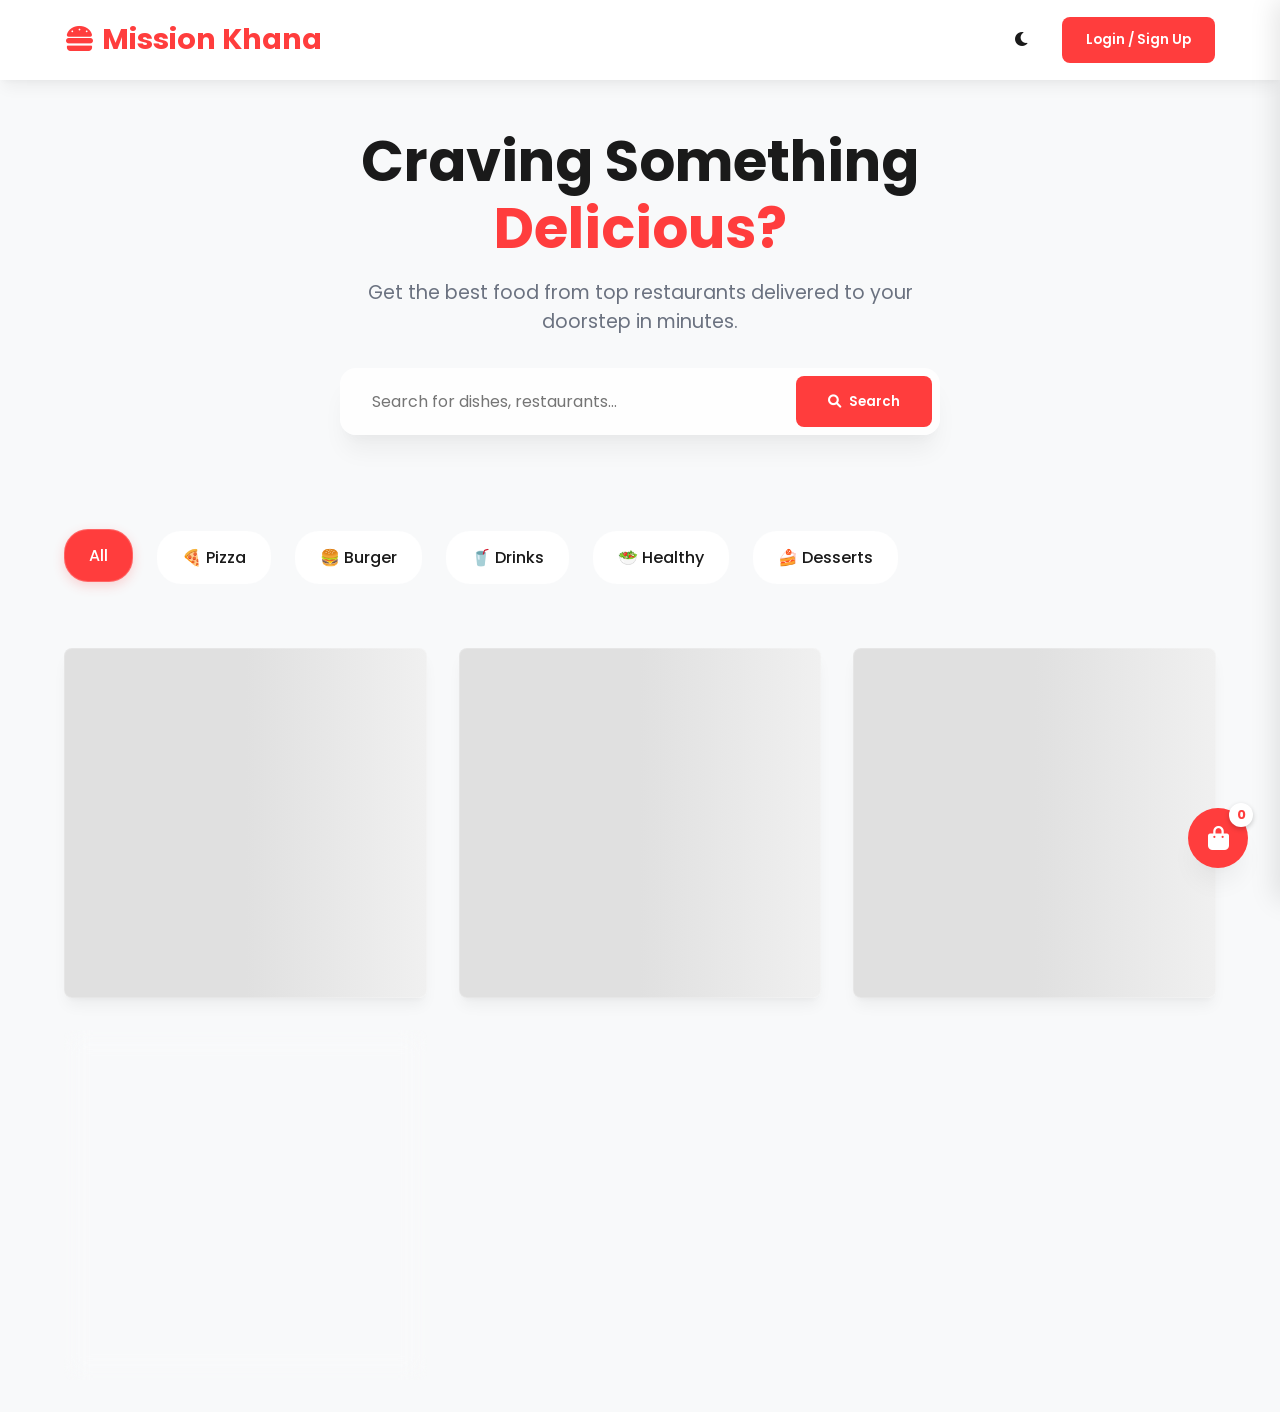
==== index.html @ 16313081 "first commit" ====
<!DOCTYPE html>
<html lang="en">
<head>
  <meta charset="UTF-8">
  <meta name="viewport" content="width=device-width, initial-scale=1.0">
  <title>Mission Khana - Premium Food Delivery</title>
  <link rel="stylesheet" href="css/styles.css">
  <link rel="stylesheet" href="https://cdnjs.cloudflare.com/ajax/libs/font-awesome/6.0.0/css/all.min.css">
</head>
<body>
  <!-- Navbar -->
  <nav class="navbar glass">
    <a href="#" class="logo">
      <i class="fas fa-hamburger"></i> Mission Khana
    </a>
    <div class="nav-links">
      <button class="nav-btn" id="themeToggle"><i class="fas fa-moon"></i></button>
      <div id="authNavContainer">
        <!-- Dynamically injected login or user profile -->
        <button class="btn-primary" id="loginBtn">Login / Sign Up</button>
      </div>
    </div>
  </nav>

  <!-- Hero Section -->
  <section class="hero">
    <h1>Craving Something <br><span>Delicious?</span></h1>
    <p>Get the best food from top restaurants delivered to your doorstep in minutes.</p>
    <div class="search-bar">
      <input type="text" id="searchInput" placeholder="Search for dishes, restaurants...">
      <button class="btn-primary"><i class="fas fa-search"></i> Search</button>
    </div>
  </section>

  <!-- Categories -->
  <section class="categories" id="categoryContainer">
    <div class="category-chip active" data-category="All">All</div>
    <div class="category-chip" data-category="Pizza">🍕 Pizza</div>
    <div class="category-chip" data-category="Burger">🍔 Burger</div>
    <div class="category-chip" data-category="Drinks">🥤 Drinks</div>
    <div class="category-chip" data-category="Healthy">🥗 Healthy</div>
    <div class="category-chip" data-category="Desserts">🍰 Desserts</div>
  </section>

  <!-- Food Feed -->
  <section class="food-feed" id="foodFeed">
    <!-- Skeletons while loading -->
    <div class="food-card glass skeleton" style="height: 350px;"></div>
    <div class="food-card glass skeleton" style="height: 350px;"></div>
    <div class="food-card glass skeleton" style="height: 350px;"></div>
    <div class="food-card glass skeleton" style="height: 350px;"></div>
  </section>

  <!-- Floating Cart -->
  <div class="floating-cart" id="floatingCartBtn">
    <i class="fas fa-shopping-bag"></i>
    <div class="cart-badge" id="cartBadge">0</div>
  </div>

  <!-- Cart Drawer -->
  <div class="cart-drawer glass" id="cartDrawer">
    <div class="cart-header">
      <h2>Your Cart</h2>
      <button class="nav-btn close-cart" id="closeCartBtn"><i class="fas fa-times"></i></button>
    </div>
    <div class="cart-items" id="cartItemsContainer">
      <!-- Cart items injected here -->
      <p style="text-align: center; color: var(--text-secondary); margin-top: 2rem;">Your cart is empty</p>
    </div>
    <div class="cart-footer">
      <div class="cart-total-row">
        <span>Subtotal</span>
        <span id="cartSubtotal">$0.00</span>
      </div>
      <div class="cart-total-row">
        <span>Delivery Fee</span>
        <span id="cartDelivery">$0.00</span>
      </div>
      <div class="cart-total-row grand-total">
        <span>Total</span>
        <span id="cartTotal">$0.00</span>
      </div>
      <button class="btn-primary" style="width: 100%; justify-content: center;" id="checkoutBtn">Place Order</button>
    </div>
  </div>

  <!-- Auth Modal -->
  <div class="modal-overlay" id="authModal">
    <div class="auth-modal glass">
      <button class="close-modal" id="closeAuthBtn"><i class="fas fa-times"></i></button>
      <div class="auth-tabs">
        <button class="auth-tab active" id="tabLogin">Login</button>
        <button class="auth-tab" id="tabRegister">Register</button>
      </div>
      
      <!-- Login Form -->
      <form class="auth-form" id="loginForm">
        <div class="form-group">
          <input type="email" id="loginEmail" placeholder="Email Address" required>
        </div>
        <div class="form-group">
          <input type="password" id="loginPassword" placeholder="Password" required>
        </div>
        <button type="submit" class="btn-primary" style="justify-content: center;">Login</button>
      </form>

      <!-- Register Form (Hidden by default) -->
      <form class="auth-form" id="registerForm" style="display: none;">
        <div class="form-group">
          <input type="text" id="registerName" placeholder="Full Name" required>
        </div>
        <div class="form-group">
          <input type="email" id="registerEmail" placeholder="Email Address" required>
        </div>
        <div class="form-group">
          <input type="password" id="registerPassword" placeholder="Password" required>
        </div>
        <button type="submit" class="btn-primary" style="justify-content: center;">Sign Up</button>
      </form>

      <button class="btn-primary google-btn" id="googleSignInBtn" style="width: 100%;">
        <img src="https://upload.wikimedia.org/wikipedia/commons/5/53/Google_%22G%22_Logo.svg" alt="G"> 
        Continue with Google
      </button>
    </div>
  </div>

  <div class="toast-container" id="toastContainer"></div>

  <!-- Firebase Scripts (Modular) -->
  <script type="module" src="js/firebase-config.js"></script>
  <script type="module" src="js/auth.js"></script>
  <script type="module" src="js/app.js"></script>
  <script type="module" src="js/cart.js"></script>
</body>
</html>
---- css/styles.css ----
@import url('https://fonts.googleapis.com/css2?family=Poppins:wght@300;400;500;600;700&display=swap');

:root {
  --primary-color: #FF3D3D;
  --primary-hover: #E53737;
  --bg-color: #F8F9FA;
  --card-bg: rgba(255, 255, 255, 0.9);
  --text-primary: #1A1A1A;
  --text-secondary: #6B7280;
  --glass-border: rgba(255, 255, 255, 0.2);
  --shadow-sm: 0 4px 6px -1px rgba(0, 0, 0, 0.05), 0 2px 4px -1px rgba(0, 0, 0, 0.03);
  --shadow-md: 0 10px 15px -3px rgba(0, 0, 0, 0.05), 0 4px 6px -2px rgba(0, 0, 0, 0.03);
  --shadow-lg: 0 20px 25px -5px rgba(0, 0, 0, 0.05), 0 10px 10px -5px rgba(0, 0, 0, 0.02);
  --radius-sm: 8px;
  --radius-md: 16px;
  --radius-lg: 24px;
  --transition: all 0.3s cubic-bezier(0.4, 0, 0.2, 1);
}

[data-theme="dark"] {
  --bg-color: #121212;
  --card-bg: rgba(30, 30, 30, 0.85);
  --text-primary: #F9FAFB;
  --text-secondary: #9CA3AF;
  --glass-border: rgba(255, 255, 255, 0.05);
  --shadow-sm: 0 4px 6px -1px rgba(0, 0, 0, 0.3);
  --shadow-md: 0 10px 15px -3px rgba(0, 0, 0, 0.4);
  --shadow-lg: 0 20px 25px -5px rgba(0, 0, 0, 0.5);
}

* {
  margin: 0;
  padding: 0;
  box-sizing: border-box;
  font-family: 'Poppins', sans-serif;
}

body {
  background-color: var(--bg-color);
  color: var(--text-primary);
  min-height: 100vh;
  overflow-x: hidden;
  transition: var(--transition);
}

/* Glassmorphism Utilities */
.glass {
  background: var(--card-bg);
  backdrop-filter: blur(12px);
  -webkit-backdrop-filter: blur(12px);
  border: 1px solid var(--glass-border);
  box-shadow: var(--shadow-md);
}

/* Layout & Navbar */
.navbar {
  position: fixed;
  top: 0;
  left: 0;
  right: 0;
  z-index: 100;
  padding: 1rem 5%;
  display: flex;
  justify-content: space-between;
  align-items: center;
  transition: var(--transition);
}

.logo {
  font-size: 1.8rem;
  font-weight: 700;
  color: var(--primary-color);
  text-decoration: none;
  display: flex;
  align-items: center;
  gap: 0.5rem;
}

.nav-links {
  display: flex;
  gap: 2rem;
  align-items: center;
}

.nav-btn {
  background: none;
  border: none;
  color: var(--text-primary);
  font-size: 1rem;
  font-weight: 500;
  cursor: pointer;
  transition: var(--transition);
  text-decoration: none;
}

.nav-btn:hover {
  color: var(--primary-color);
}

.btn-primary {
  background: var(--primary-color);
  color: white;
  padding: 0.8rem 1.5rem;
  border-radius: var(--radius-sm);
  border: none;
  font-weight: 600;
  cursor: pointer;
  transition: var(--transition);
  display: inline-flex;
  align-items: center;
  gap: 0.5rem;
}

.btn-primary:hover {
  background: var(--primary-hover);
  transform: translateY(-2px);
  box-shadow: 0 4px 12px rgba(255, 61, 61, 0.3);
}

/* Hero Section */
.hero {
  padding: 8rem 5% 4rem;
  text-align: center;
  min-height: 50vh;
  display: flex;
  flex-direction: column;
  justify-content: center;
  align-items: center;
}

.hero h1 {
  font-size: 3.5rem;
  font-weight: 700;
  margin-bottom: 1rem;
  line-height: 1.2;
}

.hero h1 span {
  color: var(--primary-color);
}

.hero p {
  font-size: 1.2rem;
  color: var(--text-secondary);
  max-width: 600px;
  margin-bottom: 2rem;
}

.search-bar {
  display: flex;
  width: 100%;
  max-width: 600px;
  background: var(--card-bg);
  border-radius: var(--radius-md);
  padding: 0.5rem;
  box-shadow: var(--shadow-lg);
}

.search-bar input {
  flex: 1;
  border: none;
  background: transparent;
  padding: 0.8rem 1.5rem;
  font-size: 1rem;
  color: var(--text-primary);
  outline: none;
}

.search-bar button {
  padding: 0.8rem 2rem;
  border-radius: var(--radius-sm);
}

/* Categories */
.categories {
  padding: 2rem 5%;
  display: flex;
  gap: 1.5rem;
  overflow-x: auto;
  scrollbar-width: none;
}

.categories::-webkit-scrollbar {
  display: none;
}

.category-chip {
  padding: 0.8rem 1.5rem;
  border-radius: var(--radius-lg);
  background: var(--card-bg);
  color: var(--text-primary);
  border: 1px solid var(--glass-border);
  cursor: pointer;
  white-space: nowrap;
  font-weight: 500;
  transition: var(--transition);
  display: flex;
  align-items: center;
  gap: 0.5rem;
}

.category-chip:hover, .category-chip.active {
  background: var(--primary-color);
  color: white;
  transform: translateY(-2px);
  box-shadow: 0 4px 12px rgba(255, 61, 61, 0.2);
}

/* Food Feed */
.food-feed {
  padding: 2rem 5%;
  display: grid;
  grid-template-columns: repeat(auto-fill, minmax(280px, 1fr));
  gap: 2rem;
}

.food-card {
  border-radius: var(--radius-md);
  overflow: hidden;
  transition: var(--transition);
  position: relative;
  display: flex;
  flex-direction: column;
}

.food-card:hover {
  transform: translateY(-5px);
  box-shadow: var(--shadow-lg);
}

.food-img-container {
  height: 200px;
  overflow: hidden;
  position: relative;
}

.food-img {
  width: 100%;
  height: 100%;
  object-fit: cover;
  transition: transform 0.5s ease;
}

.food-card:hover .food-img {
  transform: scale(1.05);
}

.food-info {
  padding: 1.5rem;
  flex: 1;
  display: flex;
  flex-direction: column;
}

.food-title {
  font-size: 1.2rem;
  font-weight: 600;
  margin-bottom: 0.5rem;
}

.food-category {
  font-size: 0.85rem;
  color: var(--text-secondary);
  text-transform: uppercase;
  letter-spacing: 1px;
  margin-bottom: 1rem;
}

.food-bottom {
  display: flex;
  justify-content: space-between;
  align-items: center;
  margin-top: auto;
}

.food-price {
  font-size: 1.3rem;
  font-weight: 700;
  color: var(--primary-color);
}

.add-to-cart-btn {
  background: var(--bg-color);
  color: var(--text-primary);
  border: 1px solid var(--glass-border);
  width: 40px;
  height: 40px;
  border-radius: 50%;
  display: flex;
  justify-content: center;
  align-items: center;
  cursor: pointer;
  transition: var(--transition);
}

.add-to-cart-btn:hover {
  background: var(--primary-color);
  color: white;
  border-color: var(--primary-color);
}

/* Auth Modal */
.modal-overlay {
  position: fixed;
  top: 0;
  left: 0;
  right: 0;
  bottom: 0;
  background: rgba(0, 0, 0, 0.5);
  backdrop-filter: blur(5px);
  z-index: 1000;
  display: flex;
  justify-content: center;
  align-items: center;
  opacity: 0;
  pointer-events: none;
  transition: var(--transition);
}

.modal-overlay.active {
  opacity: 1;
  pointer-events: all;
}

.auth-modal {
  width: 100%;
  max-width: 400px;
  padding: 2rem;
  border-radius: var(--radius-md);
  transform: translateY(20px);
  transition: var(--transition);
  position: relative;
}

.modal-overlay.active .auth-modal {
  transform: translateY(0);
}

.close-modal {
  position: absolute;
  top: 1rem;
  right: 1rem;
  background: none;
  border: none;
  font-size: 1.5rem;
  color: var(--text-secondary);
  cursor: pointer;
}

.auth-tabs {
  display: flex;
  margin-bottom: 2rem;
  border-bottom: 1px solid var(--glass-border);
}

.auth-tab {
  flex: 1;
  padding: 1rem;
  text-align: center;
  background: none;
  border: none;
  color: var(--text-secondary);
  font-weight: 600;
  cursor: pointer;
  position: relative;
}

.auth-tab.active {
  color: var(--primary-color);
}

.auth-tab.active::after {
  content: '';
  position: absolute;
  bottom: -1px;
  left: 0;
  right: 0;
  height: 2px;
  background: var(--primary-color);
}

.auth-form {
  display: flex;
  flex-direction: column;
  gap: 1.2rem;
}

.form-group input {
  width: 100%;
  padding: 0.8rem 1rem;
  border-radius: var(--radius-sm);
  border: 1px solid var(--glass-border);
  background: var(--bg-color);
  color: var(--text-primary);
  font-size: 1rem;
  outline: none;
}

.form-group input:focus {
  border-color: var(--primary-color);
}

.google-btn {
  background: white;
  color: #333;
  border: 1px solid #ddd;
  display: flex;
  align-items: center;
  justify-content: center;
  gap: 0.5rem;
  margin-top: 1rem;
}

.google-btn img {
  width: 20px;
}

/* Cart Drawer */
.cart-drawer {
  position: fixed;
  top: 0;
  right: -400px;
  width: 400px;
  height: 100vh;
  z-index: 1001;
  padding: 2rem;
  display: flex;
  flex-direction: column;
  transition: right 0.4s cubic-bezier(0.4, 0, 0.2, 1);
  box-shadow: -5px 0 25px rgba(0, 0, 0, 0.1);
}

.cart-drawer.active {
  right: 0;
}

.cart-header {
  display: flex;
  justify-content: space-between;
  align-items: center;
  margin-bottom: 2rem;
  padding-bottom: 1rem;
  border-bottom: 1px solid var(--glass-border);
}

.cart-items {
  flex: 1;
  overflow-y: auto;
  display: flex;
  flex-direction: column;
  gap: 1rem;
}

.cart-item {
  display: flex;
  gap: 1rem;
  align-items: center;
  background: var(--bg-color);
  padding: 0.8rem;
  border-radius: var(--radius-sm);
}

.cart-item img {
  width: 60px;
  height: 60px;
  border-radius: var(--radius-sm);
  object-fit: cover;
}

.cart-item-info {
  flex: 1;
}

.cart-item-title {
  font-weight: 600;
  font-size: 0.9rem;
}

.cart-item-price {
  color: var(--primary-color);
  font-weight: 600;
}

.cart-item-qty {
  display: flex;
  align-items: center;
  gap: 0.5rem;
}

.qty-btn {
  background: var(--card-bg);
  border: 1px solid var(--glass-border);
  width: 24px;
  height: 24px;
  border-radius: 4px;
  display: flex;
  justify-content: center;
  align-items: center;
  cursor: pointer;
  color: var(--text-primary);
}

.cart-footer {
  margin-top: 2rem;
  padding-top: 1rem;
  border-top: 1px solid var(--glass-border);
}

.cart-total-row {
  display: flex;
  justify-content: space-between;
  margin-bottom: 0.5rem;
  font-size: 0.9rem;
  color: var(--text-secondary);
}

.cart-total-row.grand-total {
  font-size: 1.2rem;
  font-weight: 700;
  color: var(--text-primary);
  margin-top: 1rem;
  margin-bottom: 1.5rem;
}

/* Floating Cart Button */
.floating-cart {
  position: fixed;
  bottom: 2rem;
  right: 2rem;
  width: 60px;
  height: 60px;
  border-radius: 50%;
  background: var(--primary-color);
  color: white;
  display: flex;
  justify-content: center;
  align-items: center;
  font-size: 1.5rem;
  cursor: pointer;
  box-shadow: var(--shadow-lg);
  z-index: 90;
  transition: var(--transition);
}

.floating-cart:hover {
  transform: scale(1.1);
}

.cart-badge {
  position: absolute;
  top: -5px;
  right: -5px;
  background: white;
  color: var(--primary-color);
  width: 24px;
  height: 24px;
  border-radius: 50%;
  display: flex;
  justify-content: center;
  align-items: center;
  font-size: 0.8rem;
  font-weight: 700;
  box-shadow: 0 2px 5px rgba(0,0,0,0.2);
}

/* Admin Dashboard Specifics */
.admin-layout {
  display: flex;
  min-height: 100vh;
}

.sidebar {
  width: 250px;
  background: var(--card-bg);
  padding: 2rem;
  border-right: 1px solid var(--glass-border);
  display: flex;
  flex-direction: column;
}

.sidebar-nav {
  margin-top: 3rem;
  display: flex;
  flex-direction: column;
  gap: 1rem;
}

.sidebar-link {
  padding: 0.8rem 1rem;
  border-radius: var(--radius-sm);
  color: var(--text-primary);
  text-decoration: none;
  font-weight: 500;
  transition: var(--transition);
  display: flex;
  align-items: center;
  gap: 1rem;
}

.sidebar-link:hover, .sidebar-link.active {
  background: var(--primary-color);
  color: white;
}

.admin-content {
  flex: 1;
  padding: 2rem;
  overflow-y: auto;
}

.admin-header {
  display: flex;
  justify-content: space-between;
  align-items: center;
  margin-bottom: 2rem;
}

.data-table {
  width: 100%;
  border-collapse: collapse;
}

.data-table th, .data-table td {
  padding: 1rem;
  text-align: left;
  border-bottom: 1px solid var(--glass-border);
}

.data-table th {
  font-weight: 600;
  color: var(--text-secondary);
}

.status-badge {
  padding: 0.3rem 0.8rem;
  border-radius: 20px;
  font-size: 0.8rem;
  font-weight: 600;
}

.status-pending { background: #FEF3C7; color: #D97706; }
.status-preparing { background: #DBEAFE; color: #2563EB; }
.status-delivery { background: #E0E7FF; color: #4F46E5; }
.status-delivered { background: #D1FAE5; color: #059669; }

/* Responsive */
@media (max-width: 768px) {
  .hero h1 { font-size: 2.5rem; }
  .cart-drawer { width: 100%; right: -100%; }
  .admin-layout { flex-direction: column; }
  .sidebar { width: 100%; border-right: none; border-bottom: 1px solid var(--glass-border); padding: 1rem; }
  .sidebar-nav { margin-top: 1rem; flex-direction: row; overflow-x: auto; }
  .food-feed { grid-template-columns: repeat(auto-fill, minmax(240px, 1fr)); }
}

/* Toast Notification */
.toast-container {
  position: fixed;
  bottom: 20px;
  left: 50%;
  transform: translateX(-50%);
  z-index: 9999;
  display: flex;
  flex-direction: column;
  gap: 10px;
}
.toast {
  background: var(--text-primary);
  color: var(--bg-color);
  padding: 12px 24px;
  border-radius: 30px;
  box-shadow: 0 4px 12px rgba(0,0,0,0.15);
  font-weight: 500;
  font-size: 0.95rem;
  animation: slideUpFade 0.4s ease forwards, slideDownFade 0.4s ease 2.5s forwards;
  opacity: 0;
}
@keyframes slideUpFade {
  0% { transform: translateY(20px); opacity: 0; }
  100% { transform: translateY(0); opacity: 1; }
}
@keyframes slideDownFade {
  0% { transform: translateY(0); opacity: 1; }
  100% { transform: translateY(20px); opacity: 0; }
}

/* Skeletons */
.skeleton {
  background: linear-gradient(90deg, #e0e0e0 25%, #f0f0f0 50%, #e0e0e0 75%);
  background-size: 200% 100%;
  animation: shimmer 1.5s infinite;
  border-radius: var(--radius-sm);
}
[data-theme="dark"] .skeleton {
  background: linear-gradient(90deg, #2a2a2a 25%, #3a3a3a 50%, #2a2a2a 75%);
  background-size: 200% 100%;
}
@keyframes shimmer {
  0% { background-position: -200% 0; }
  100% { background-position: 200% 0; }
}
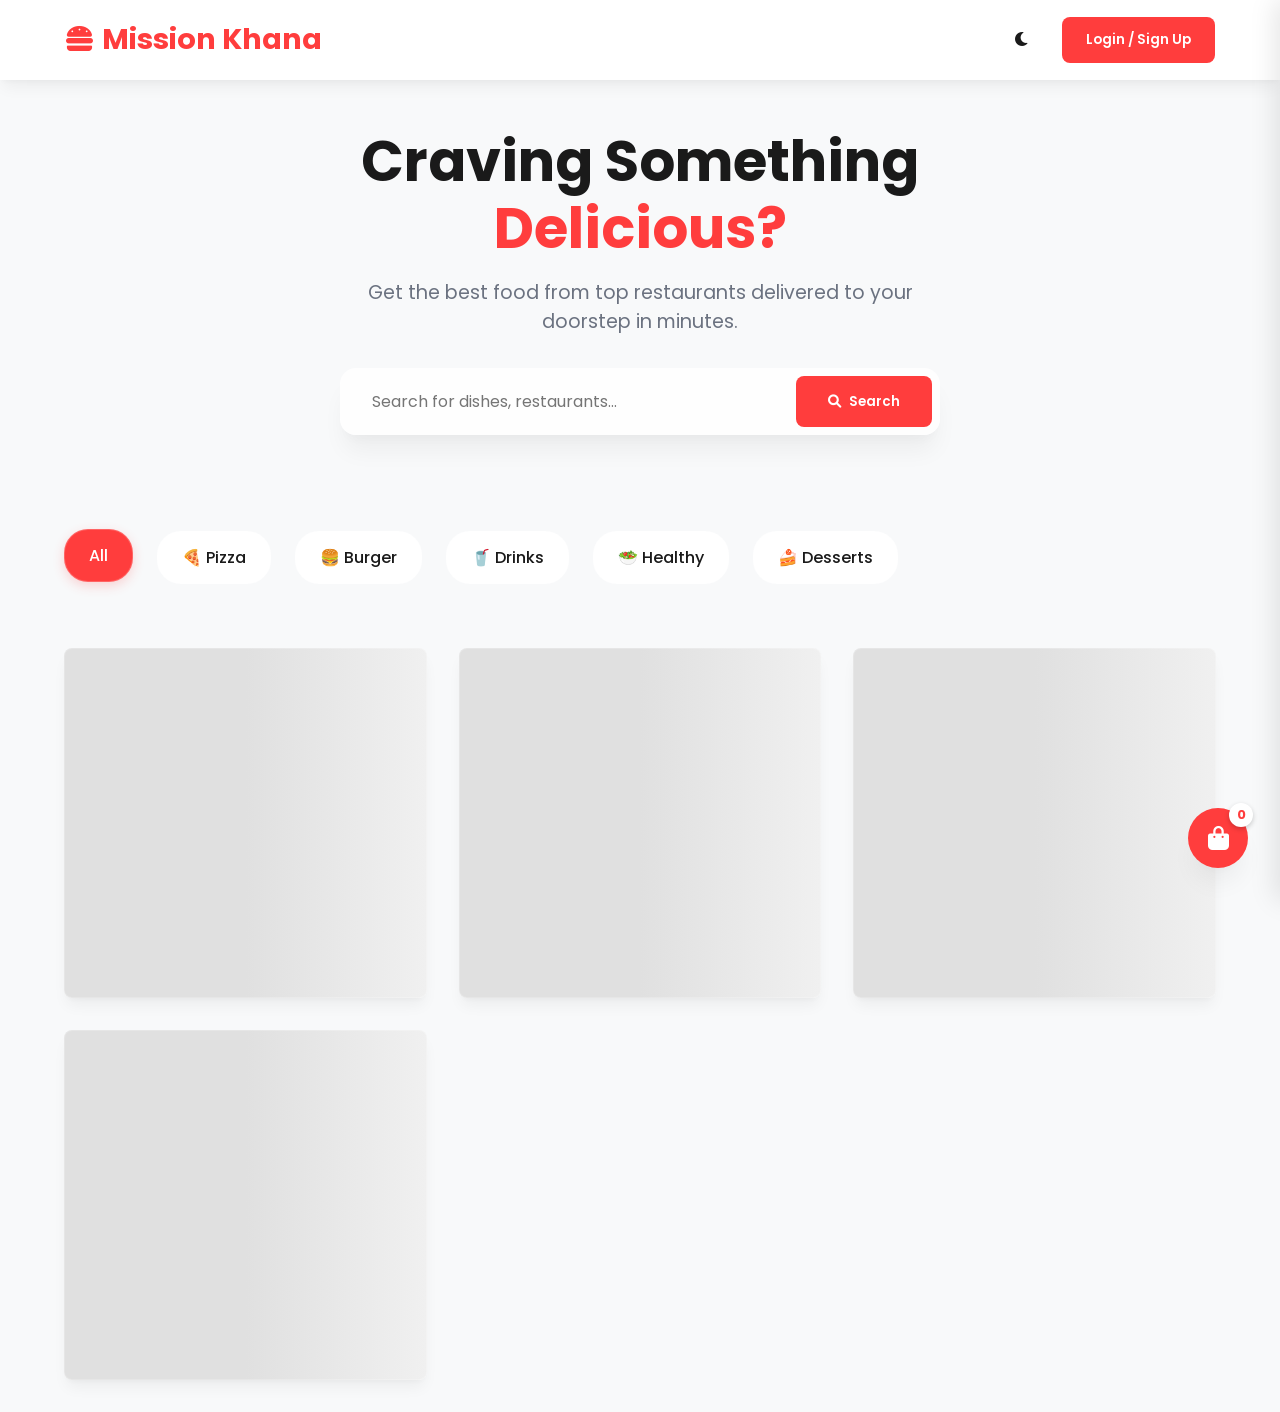
==== commit b2fbf1e3: "Update registration, cart profile check, and admin security" ====
--- a/index.html
+++ b/index.html
@@ -113,6 +113,12 @@
           <input type="email" id="registerEmail" placeholder="Email Address" required>
         </div>
         <div class="form-group">
+          <input type="tel" id="registerPhone" placeholder="Phone Number" required>
+        </div>
+        <div class="form-group">
+          <input type="text" id="registerAddress" placeholder="Delivery Address" required>
+        </div>
+        <div class="form-group">
           <input type="password" id="registerPassword" placeholder="Password" required>
         </div>
         <button type="submit" class="btn-primary" style="justify-content: center;">Sign Up</button>
@@ -125,6 +131,24 @@
     </div>
   </div>
 
+  <!-- Complete Profile Modal -->
+  <div class="modal-overlay" id="profileModal">
+    <div class="auth-modal glass">
+      <button class="close-modal" id="closeProfileBtn"><i class="fas fa-times"></i></button>
+      <h3 style="margin-bottom: 1.5rem; text-align: center;">Complete Profile</h3>
+      <p style="text-align: center; color: var(--text-secondary); margin-bottom: 1.5rem; font-size: 0.9rem;">Please add your phone number and address before ordering.</p>
+      <form class="auth-form" id="profileForm">
+        <div class="form-group">
+          <input type="tel" id="profilePhone" placeholder="Phone Number" required>
+        </div>
+        <div class="form-group">
+          <input type="text" id="profileAddress" placeholder="Delivery Address" required>
+        </div>
+        <button type="submit" class="btn-primary" style="justify-content: center;">Save Profile</button>
+      </form>
+    </div>
+  </div>
+
   <div class="toast-container" id="toastContainer"></div>
 
   <!-- Firebase Scripts (Modular) -->
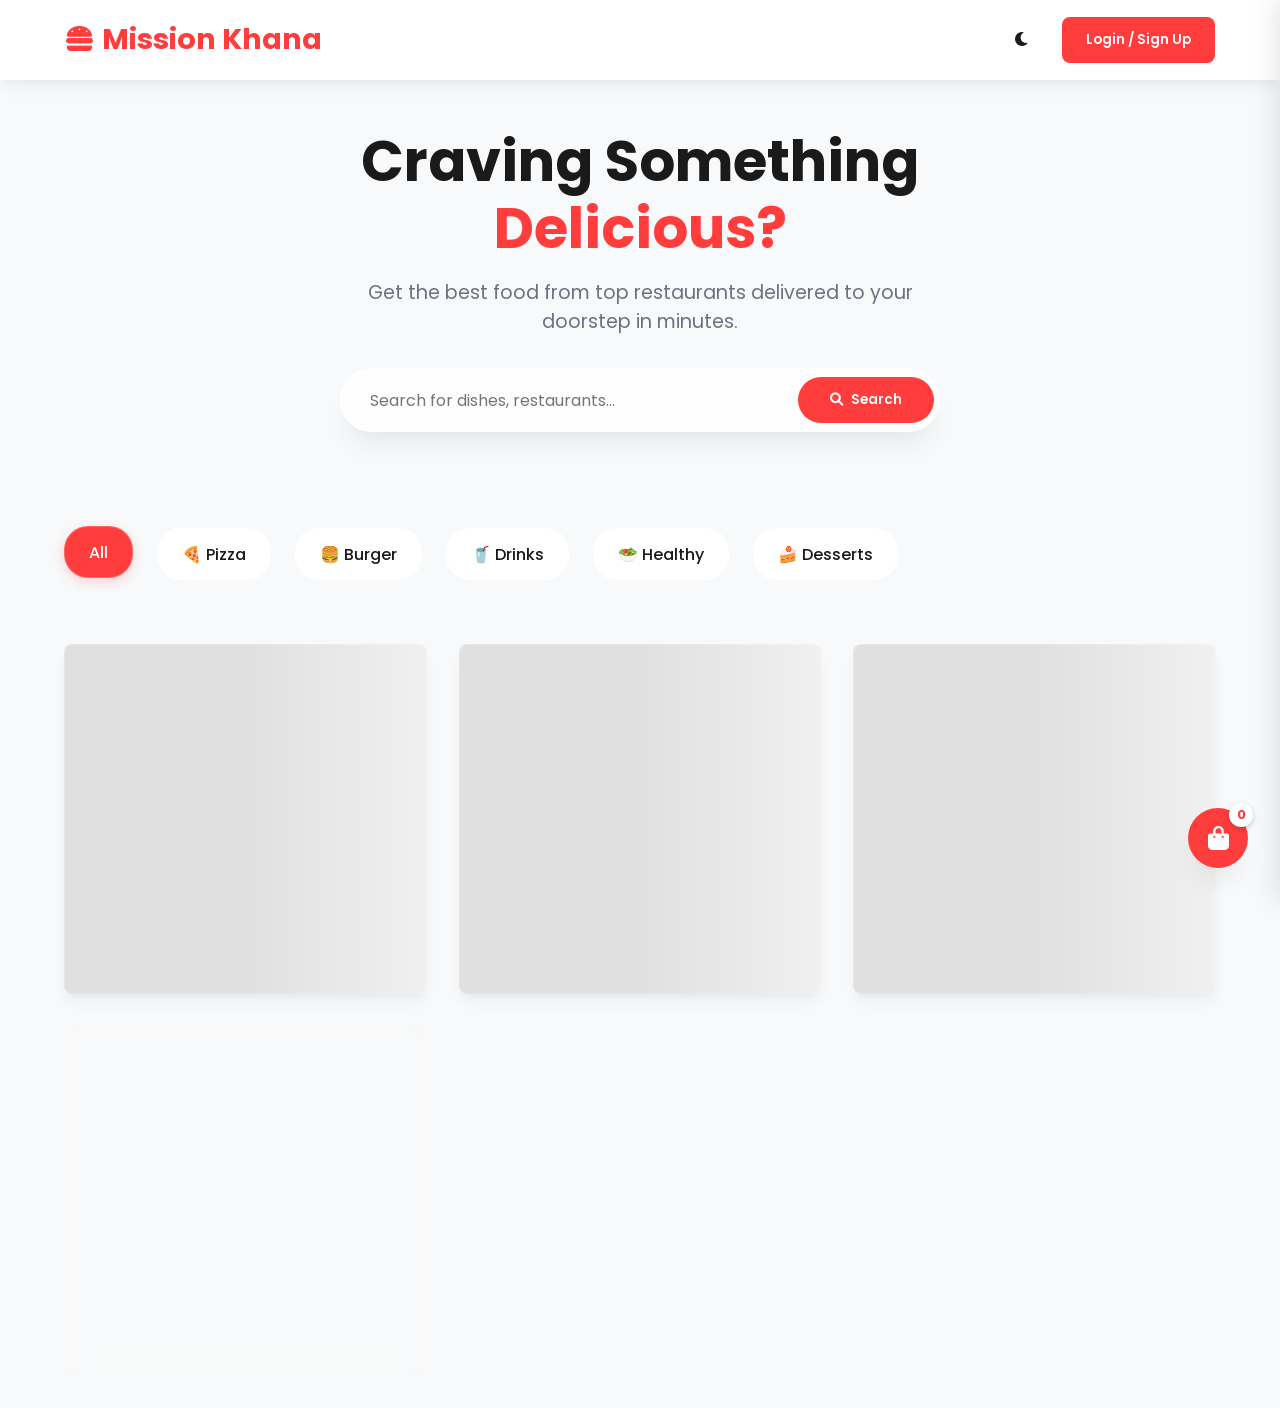
==== commit 3d93f979: "Add 10-digit validation to phone inputs" ====
--- a/index.html
+++ b/index.html
@@ -3,6 +3,9 @@
 <head>
   <meta charset="UTF-8">
   <meta name="viewport" content="width=device-width, initial-scale=1.0">
+  <meta http-equiv="Cache-Control" content="no-cache, no-store, must-revalidate" />
+  <meta http-equiv="Pragma" content="no-cache" />
+  <meta http-equiv="Expires" content="0" />
   <title>Mission Khana - Premium Food Delivery</title>
   <link rel="stylesheet" href="css/styles.css">
   <link rel="stylesheet" href="https://cdnjs.cloudflare.com/ajax/libs/font-awesome/6.0.0/css/all.min.css">
@@ -51,6 +54,14 @@
     <div class="food-card glass skeleton" style="height: 350px;"></div>
   </section>
 
+  <!-- User Orders Section (Hidden by default) -->
+  <section class="food-feed" id="userOrdersSection" style="display: none;">
+    <h2 style="grid-column: 1/-1; text-align: center; margin-bottom: 1rem;">Your Orders</h2>
+    <div style="grid-column: 1/-1;" id="userOrdersList">
+      <p style="text-align: center; color: var(--text-secondary);">You have no past orders yet.</p>
+    </div>
+  </section>
+
   <!-- Floating Cart -->
   <div class="floating-cart" id="floatingCartBtn">
     <i class="fas fa-shopping-bag"></i>
@@ -70,15 +81,15 @@
     <div class="cart-footer">
       <div class="cart-total-row">
         <span>Subtotal</span>
-        <span id="cartSubtotal">$0.00</span>
+        <span id="cartSubtotal">₹0.00</span>
       </div>
       <div class="cart-total-row">
         <span>Delivery Fee</span>
-        <span id="cartDelivery">$0.00</span>
+        <span id="cartDelivery">₹0.00</span>
       </div>
       <div class="cart-total-row grand-total">
         <span>Total</span>
-        <span id="cartTotal">$0.00</span>
+        <span id="cartTotal">₹0.00</span>
       </div>
       <button class="btn-primary" style="width: 100%; justify-content: center;" id="checkoutBtn">Place Order</button>
     </div>
@@ -113,7 +124,7 @@
           <input type="email" id="registerEmail" placeholder="Email Address" required>
         </div>
         <div class="form-group">
-          <input type="tel" id="registerPhone" placeholder="Phone Number" required>
+          <input type="tel" id="registerPhone" placeholder="Phone Number" pattern="[0-9]{10}" maxlength="10" title="Please enter a valid 10-digit phone number" required>
         </div>
         <div class="form-group">
           <input type="text" id="registerAddress" placeholder="Delivery Address" required>
@@ -139,7 +150,7 @@
       <p style="text-align: center; color: var(--text-secondary); margin-bottom: 1.5rem; font-size: 0.9rem;">Please add your phone number and address before ordering.</p>
       <form class="auth-form" id="profileForm">
         <div class="form-group">
-          <input type="tel" id="profilePhone" placeholder="Phone Number" required>
+          <input type="tel" id="profilePhone" placeholder="Phone Number" pattern="[0-9]{10}" maxlength="10" title="Please enter a valid 10-digit phone number" required>
         </div>
         <div class="form-group">
           <input type="text" id="profileAddress" placeholder="Delivery Address" required>
@@ -148,6 +159,26 @@
       </form>
     </div>
   </div>
+
+  <!-- Bottom Navigation (Mobile) -->
+  <nav class="bottom-nav">
+    <button class="nav-item active" id="bNavHome">
+      <i class="fas fa-home"></i>
+      <span>Home</span>
+    </button>
+    <button class="nav-item" id="bNavCart">
+      <i class="fas fa-shopping-bag"></i>
+      <span>Cart</span>
+    </button>
+    <button class="nav-item" id="bNavOrders">
+      <i class="fas fa-receipt"></i>
+      <span>Orders</span>
+    </button>
+    <button class="nav-item" id="bNavProfile">
+      <i class="fas fa-user"></i>
+      <span>Profile</span>
+    </button>
+  </nav>
 
   <div class="toast-container" id="toastContainer"></div>
 
--- a/css/styles.css
+++ b/css/styles.css
@@ -129,7 +129,7 @@
 }
 
 .hero h1 {
-  font-size: 3.5rem;
+  font-size: clamp(2rem, 8vw, 3.5rem);
   font-weight: 700;
   margin-bottom: 1rem;
   line-height: 1.2;
@@ -151,9 +151,10 @@
   width: 100%;
   max-width: 600px;
   background: var(--card-bg);
-  border-radius: var(--radius-md);
-  padding: 0.5rem;
+  border-radius: 50px;
+  padding: 0.4rem;
   box-shadow: var(--shadow-lg);
+  align-items: center;
 }
 
 .search-bar input {
@@ -164,11 +165,13 @@
   font-size: 1rem;
   color: var(--text-primary);
   outline: none;
+  width: 100%;
 }
 
 .search-bar button {
   padding: 0.8rem 2rem;
-  border-radius: var(--radius-sm);
+  border-radius: 50px;
+  white-space: nowrap;
 }
 
 /* Categories */
@@ -613,6 +616,8 @@
   justify-content: space-between;
   align-items: center;
   margin-bottom: 2rem;
+  flex-wrap: wrap;
+  gap: 1rem;
 }
 
 .data-table {
@@ -645,12 +650,15 @@
 
 /* Responsive */
 @media (max-width: 768px) {
-  .hero h1 { font-size: 2.5rem; }
   .cart-drawer { width: 100%; right: -100%; }
   .admin-layout { flex-direction: column; }
   .sidebar { width: 100%; border-right: none; border-bottom: 1px solid var(--glass-border); padding: 1rem; }
   .sidebar-nav { margin-top: 1rem; flex-direction: row; overflow-x: auto; }
   .food-feed { grid-template-columns: repeat(auto-fill, minmax(240px, 1fr)); }
+}
+@media (max-width: 480px) {
+  .food-feed { grid-template-columns: 1fr; }
+  .hero { padding: 6rem 5% 3rem; }
 }
 
 /* Toast Notification */
@@ -699,3 +707,83 @@
   0% { background-position: -200% 0; }
   100% { background-position: 200% 0; }
 }
+
+/* Bottom Navigation (Mobile) */
+.bottom-nav {
+  display: none;
+  position: fixed;
+  bottom: 0;
+  left: 0;
+  right: 0;
+  background: var(--card-bg);
+  backdrop-filter: blur(12px);
+  -webkit-backdrop-filter: blur(12px);
+  border-top: 1px solid var(--glass-border);
+  z-index: 100;
+  justify-content: space-around;
+  padding: 0.8rem 0;
+  box-shadow: 0 -4px 10px rgba(0,0,0,0.05);
+}
+
+.nav-item {
+  display: flex;
+  flex-direction: column;
+  align-items: center;
+  color: var(--text-secondary);
+  text-decoration: none;
+  font-size: 0.75rem;
+  font-weight: 500;
+  gap: 0.3rem;
+  transition: var(--transition);
+  cursor: pointer;
+  background: none;
+  border: none;
+  width: 25%;
+}
+
+.nav-item i {
+  font-size: 1.3rem;
+}
+
+.nav-item.active, .nav-item:hover {
+  color: var(--primary-color);
+}
+
+@media (max-width: 768px) {
+  body {
+    padding-bottom: 70px;
+  }
+  .bottom-nav {
+    display: flex;
+  }
+  .floating-cart {
+    display: none !important; /* Hide redundant cart FAB on mobile */
+  }
+  .navbar {
+    padding: 1rem;
+  }
+  .nav-links {
+    gap: 1rem;
+  }
+  .nav-links #authNavContainer {
+    display: none !important; /* Hide on mobile, use bottom nav profile */
+  }
+  .search-bar {
+    flex-direction: row;
+    padding: 0.3rem;
+  }
+  .search-bar input {
+    width: 100%;
+    min-width: 0;
+    margin-bottom: 0;
+    padding: 0.6rem 1rem;
+    font-size: 0.9rem;
+  }
+  .search-bar button {
+    width: auto;
+    padding: 0.6rem 1rem;
+  }
+  .toast-container {
+    bottom: 85px; /* Above bottom nav */
+  }
+}
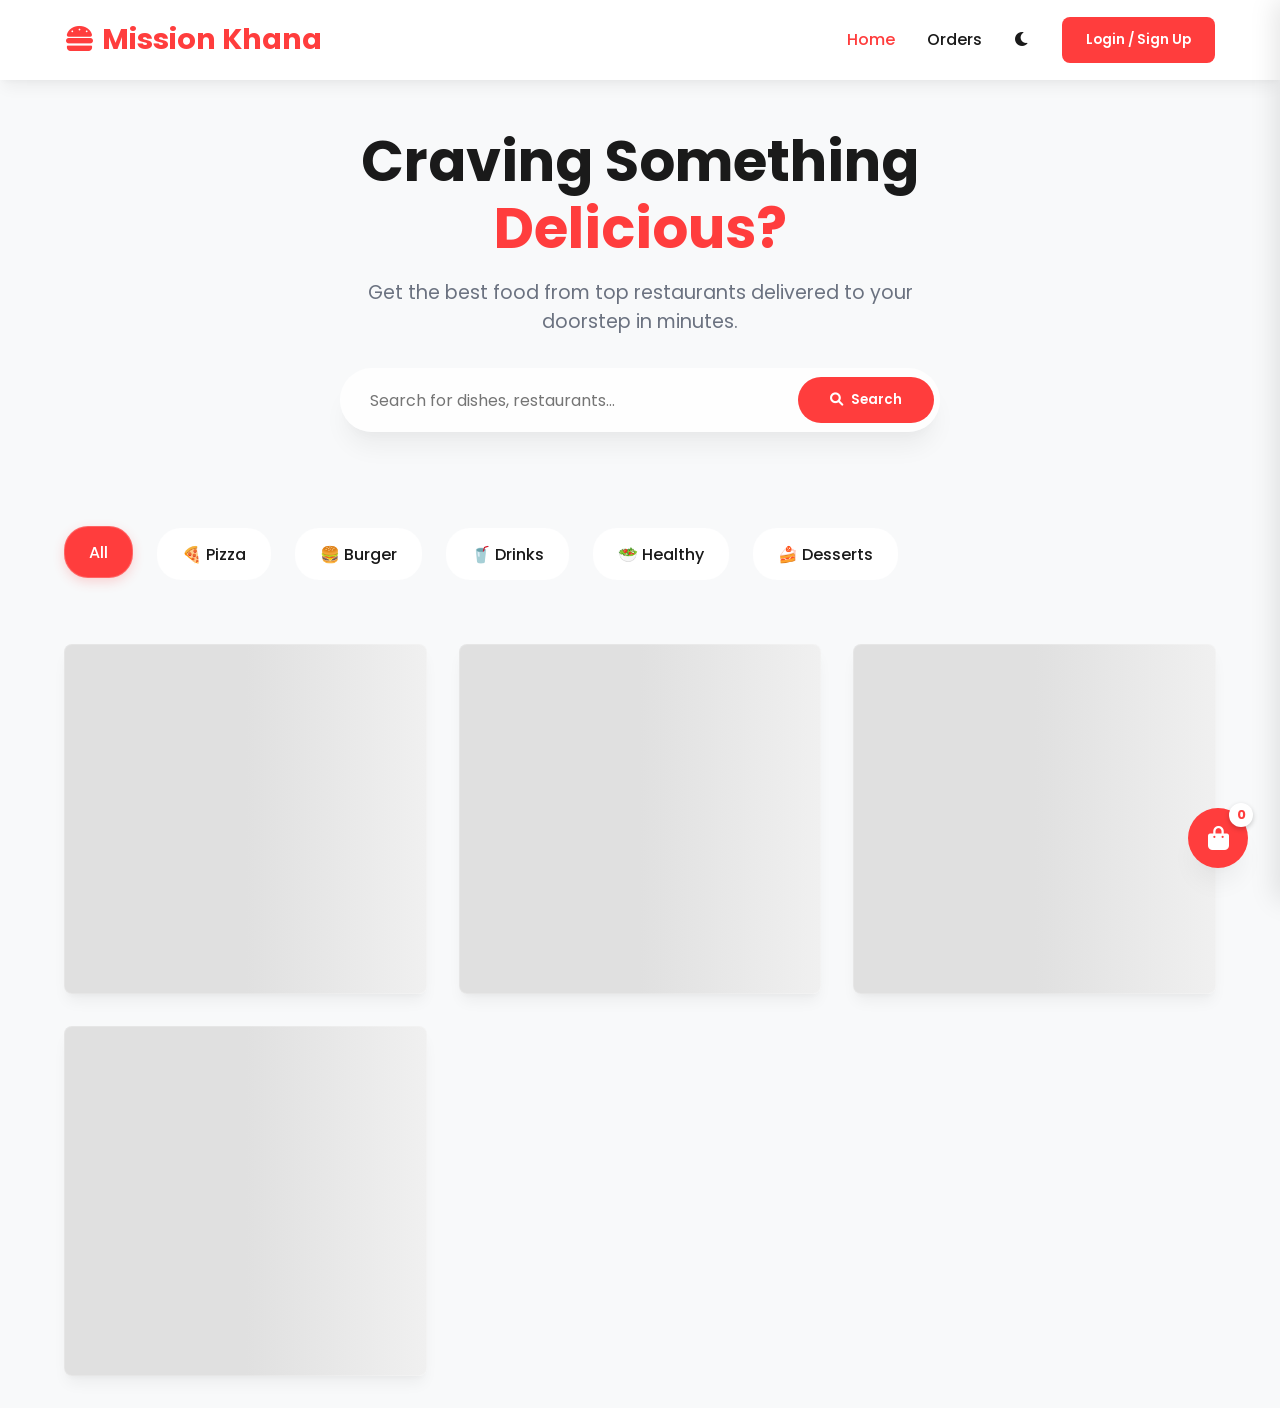
==== commit b97baf34: "Add desktop navigation links to top navbar" ====
--- a/index.html
+++ b/index.html
@@ -13,10 +13,12 @@
 <body>
   <!-- Navbar -->
   <nav class="navbar glass">
-    <a href="#" class="logo">
+    <a href="#" class="logo" id="desktopNavLogo">
       <i class="fas fa-hamburger"></i> Mission Khana
     </a>
     <div class="nav-links">
+      <a href="#" class="nav-btn desktop-only" id="dNavHome" style="color: var(--primary-color);">Home</a>
+      <a href="#" class="nav-btn desktop-only" id="dNavOrders">Orders</a>
       <button class="nav-btn" id="themeToggle"><i class="fas fa-moon"></i></button>
       <div id="authNavContainer">
         <!-- Dynamically injected login or user profile -->
--- a/css/styles.css
+++ b/css/styles.css
@@ -97,6 +97,10 @@
   color: var(--primary-color);
 }
 
+.desktop-only {
+  display: block;
+}
+
 .btn-primary {
   background: var(--primary-color);
   color: white;
@@ -762,6 +766,9 @@
   .navbar {
     padding: 1rem;
   }
+  .desktop-only {
+    display: none !important;
+  }
   .nav-links {
     gap: 1rem;
   }
